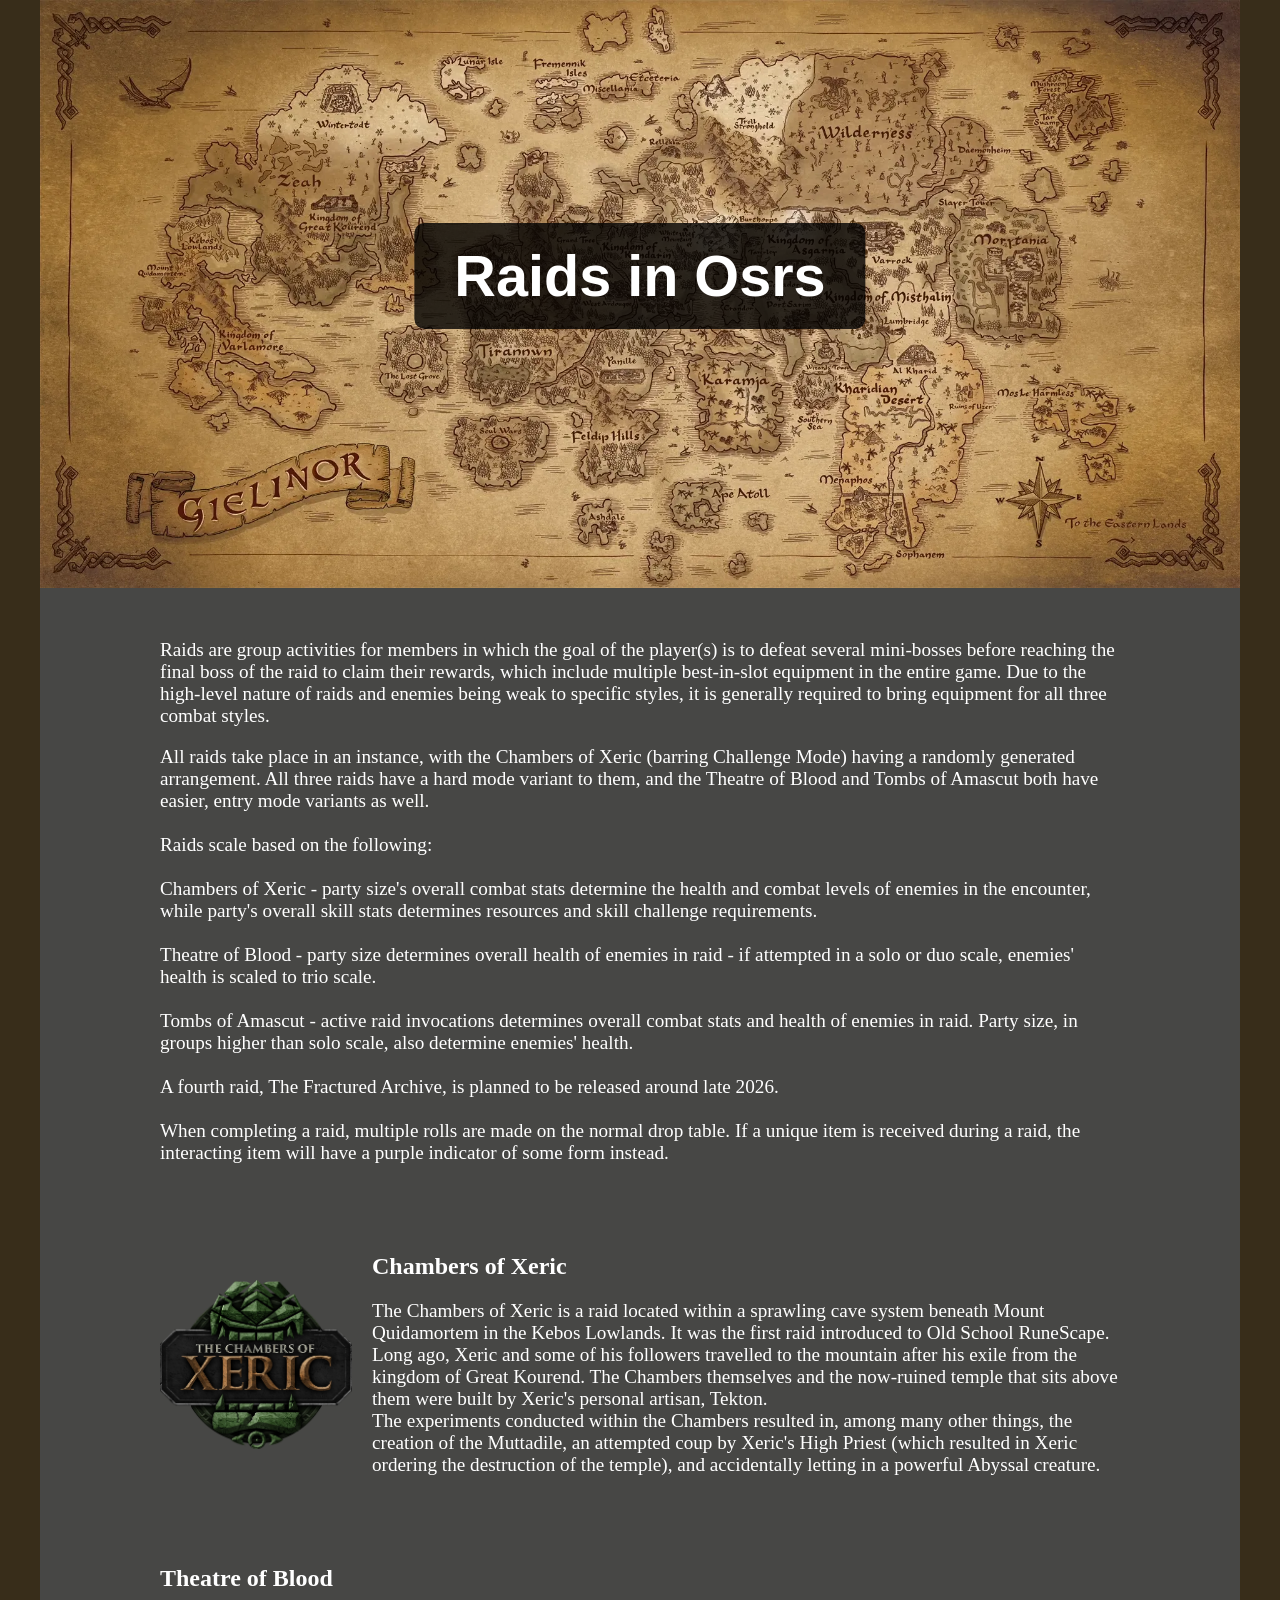
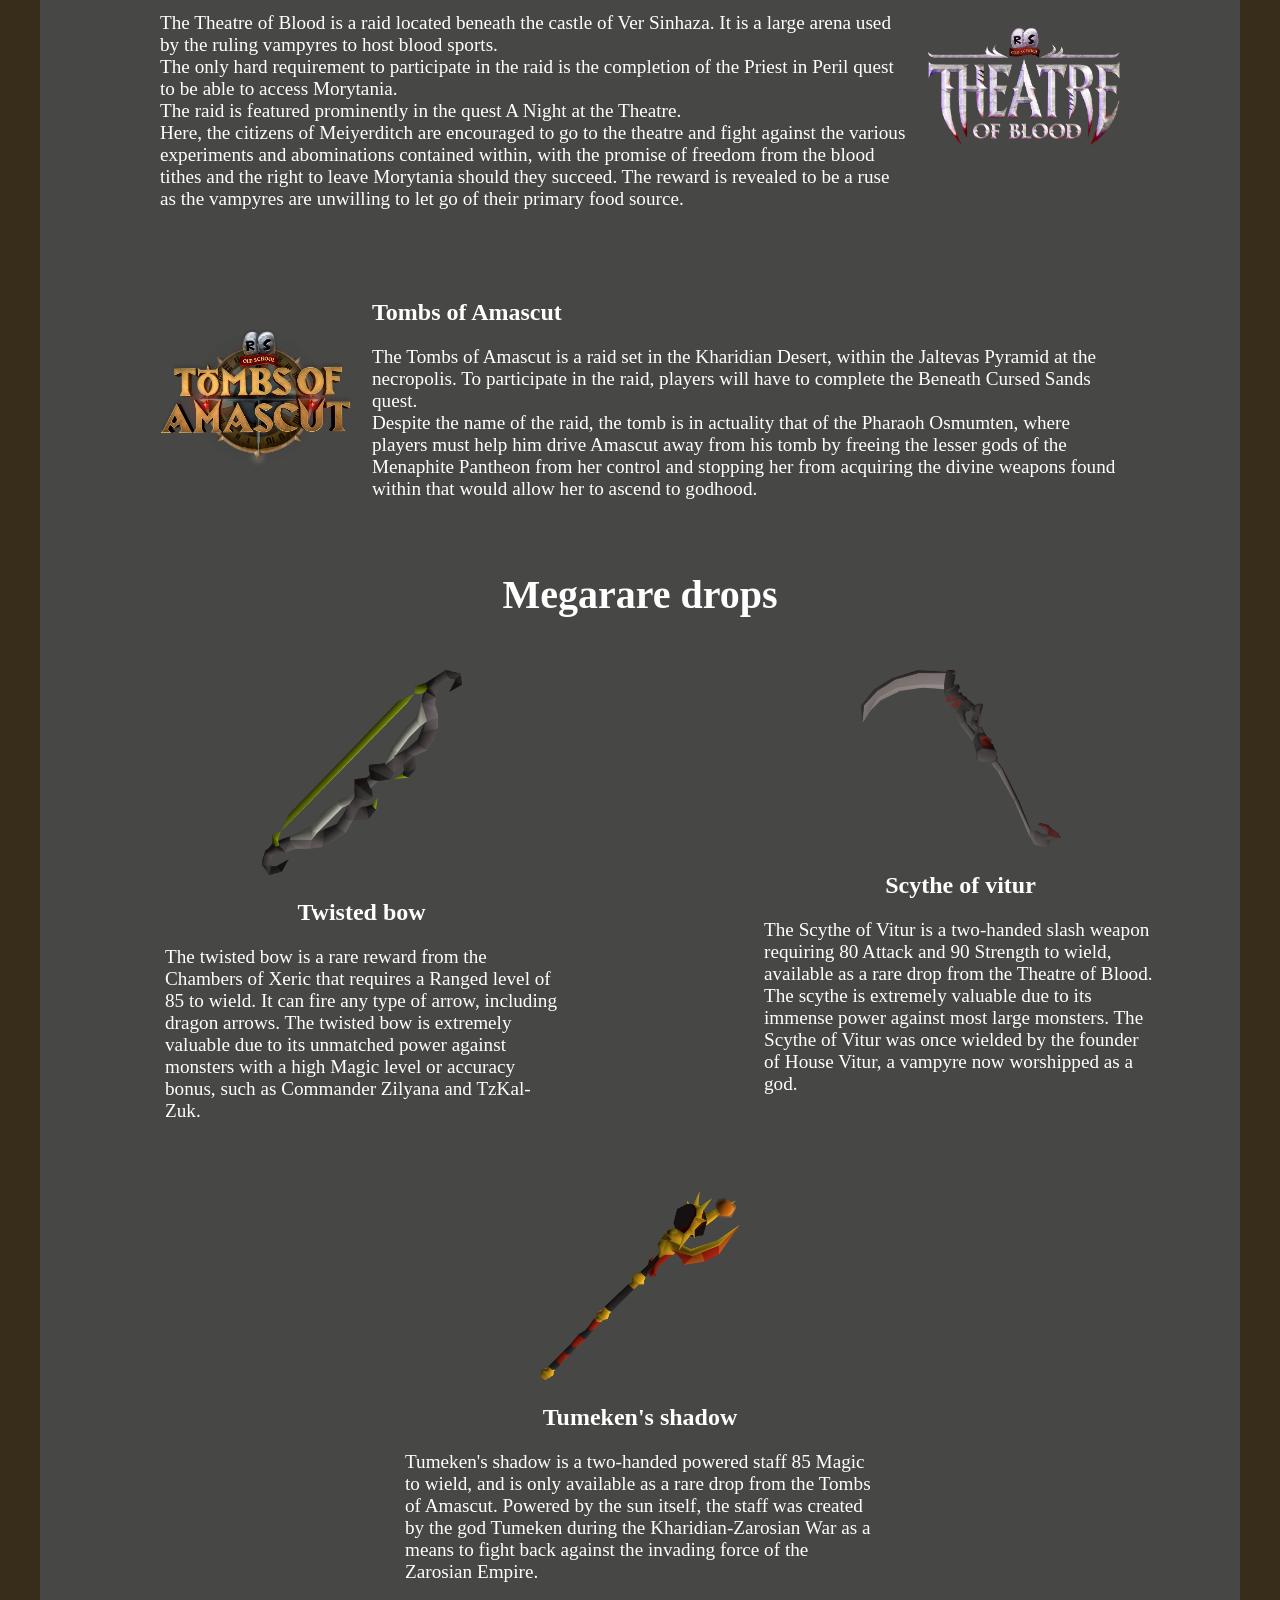
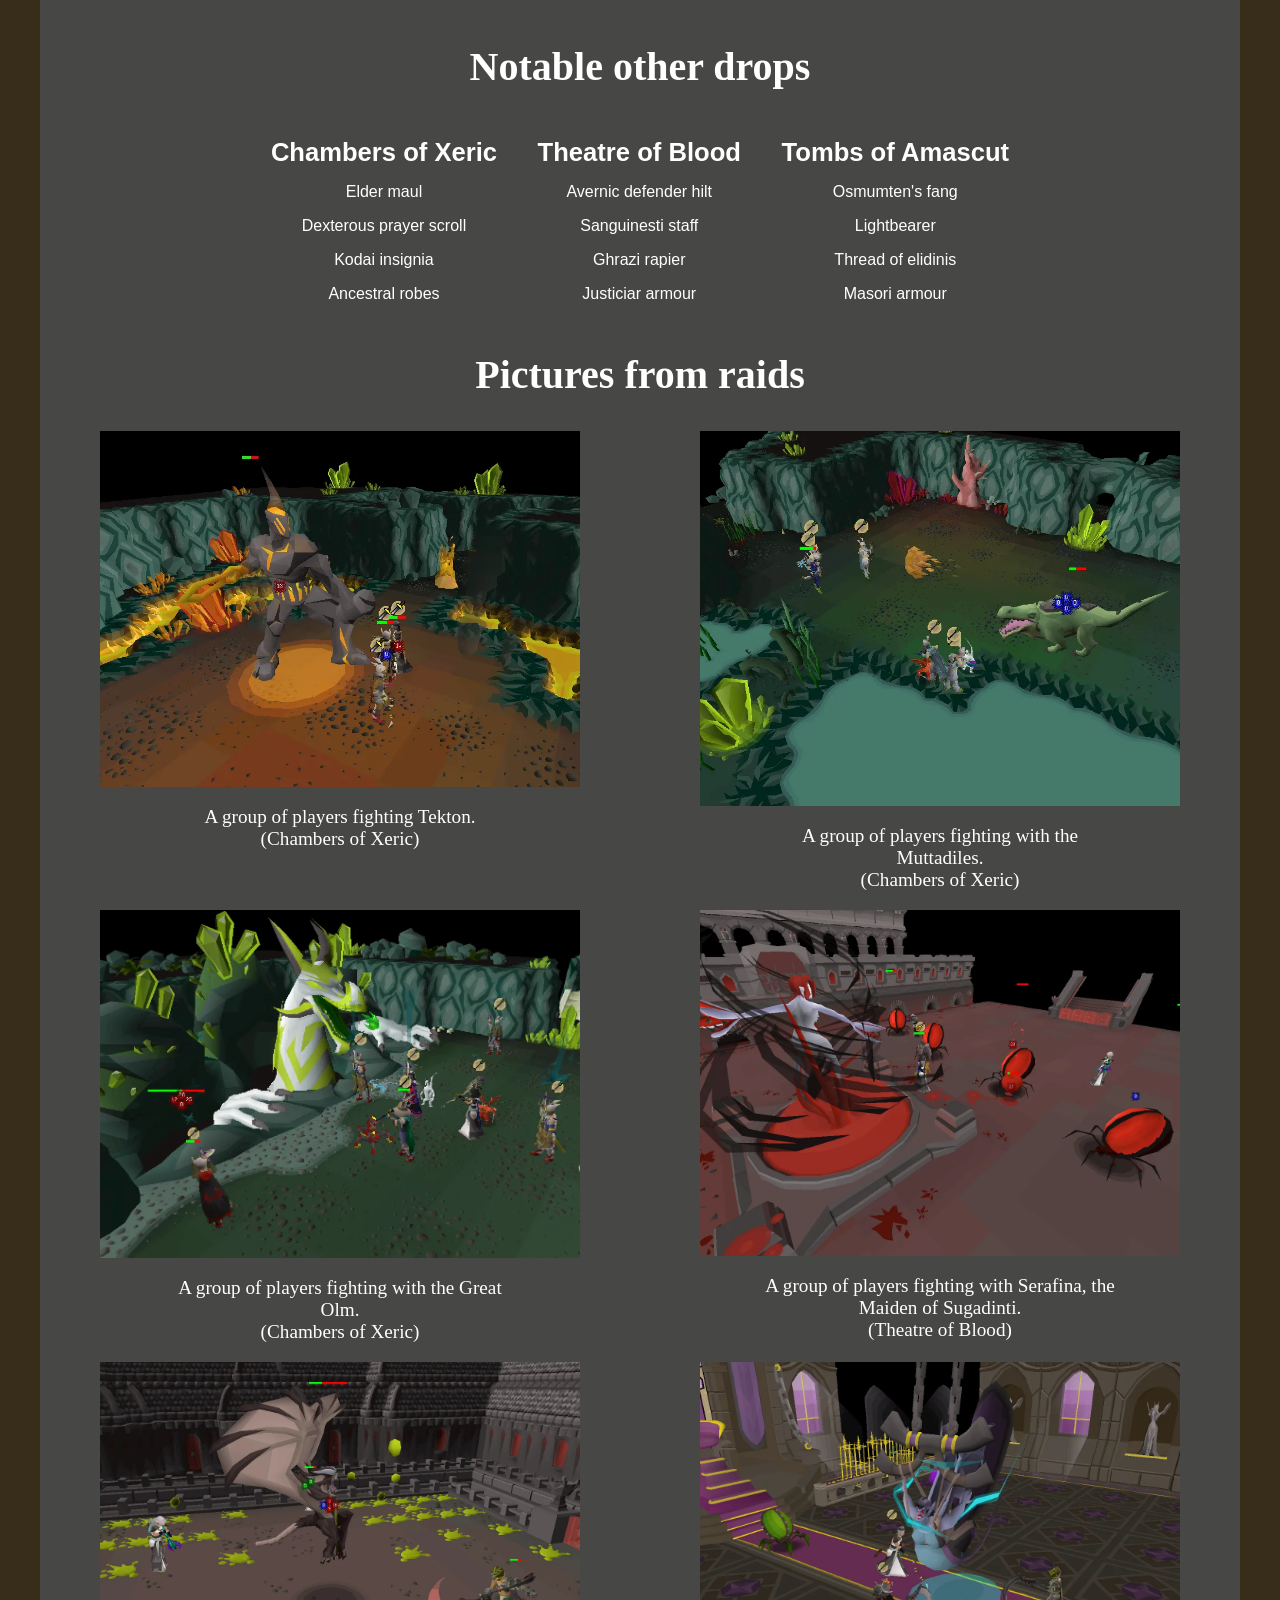
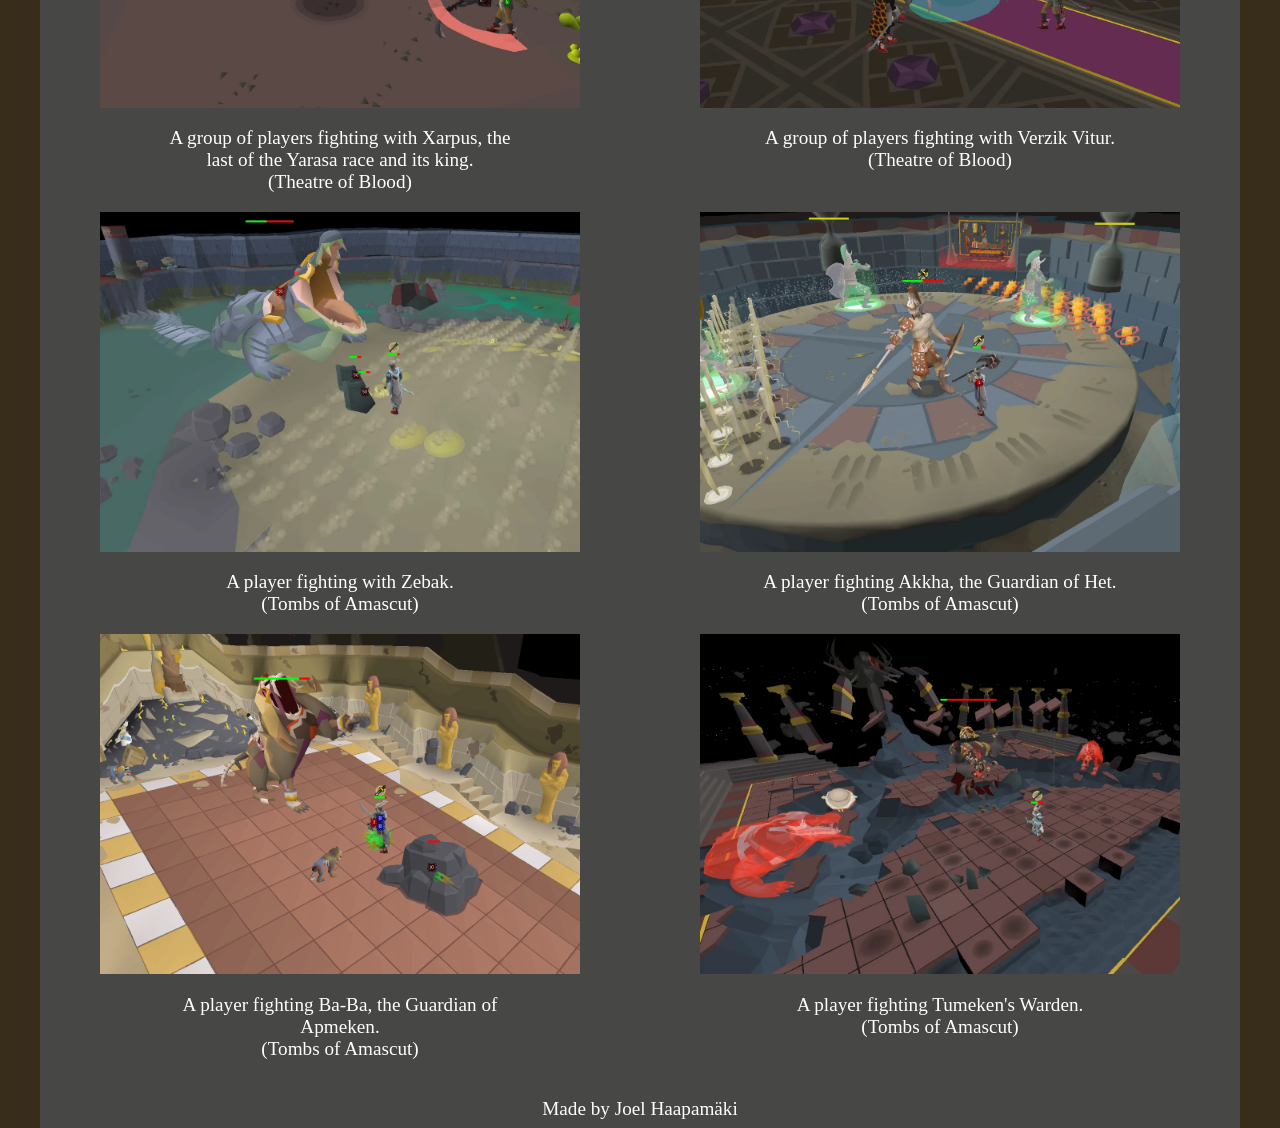
==== Web-02.html @ e230827a "Add files via upload" ====
<!DOCTYPE html>
<html lang="en">

<head>
    <meta charset="UTF-8">
    <meta name="viewport" content="width=device-width, initial-scale=1.0">
    <title>Osrs raids</title>
    <link rel="stylesheet" type="text/css" href="style.css">
</head>

<body>
    <header class="header">
        <div id="banner">
            <img src="Gielinor_map_poster.webp" alt="Picture of Gielinor">
            <h1>Raids in Osrs</h1>
        </div>
    </header>
<main>
        <div id="main-text">
            <p>
                Raids are group activities for members in which the goal of the player(s) is to defeat several mini-bosses before reaching the final boss of the raid to claim their rewards, which include multiple best-in-slot equipment in the entire game. 
                Due to the high-level nature of raids and enemies being weak to specific styles, it is generally required to bring equipment for all three combat styles.
            </p>
            <p>
                All raids take place in an instance, with the Chambers of Xeric (barring Challenge Mode) having a randomly generated arrangement. 
                All three raids have a hard mode variant to them, and the Theatre of Blood and Tombs of Amascut both have easier, entry mode variants as well.
                <br><br>
                Raids scale based on the following:
                <br><br>
                Chambers of Xeric - party size's overall combat stats determine the health and combat levels of enemies in the encounter, while party's overall skill stats determines resources and skill challenge requirements.
                <br><br>
                Theatre of Blood - party size determines overall health of enemies in raid - if attempted in a solo or duo scale, enemies' health is scaled to trio scale.
                <br><br>
                Tombs of Amascut - active raid invocations determines overall combat stats and health of enemies in raid. Party size, in groups higher than solo scale, also determine enemies' health.
                <br><br>
                A fourth raid, The Fractured Archive, is planned to be released around late 2026.
                <br><br>
                When completing a raid, multiple rolls are made on the normal drop table. If a unique item is received during a raid, the interacting item will have a purple indicator of some form instead.
            </p>
        </div>
    </main>
    <section class="raids">
        <div class="card">
            <img src="Chambers_of_Xeric_logo.webp" alt="Picture of Chambers of Xeric logo">
            <div class="card-content">
                <h2>Chambers of Xeric</h2>
                <p>
                    The Chambers of Xeric is a raid located within a sprawling cave system beneath Mount Quidamortem in the Kebos Lowlands. It was the first raid introduced to Old School RuneScape.
                    <br>
                    Long ago, Xeric and some of his followers travelled to the mountain after his exile from the kingdom of Great Kourend. 
                    The Chambers themselves and the now-ruined temple that sits above them were built by Xeric's personal artisan, Tekton. 
                    <br>
                    The experiments conducted within the Chambers resulted in, among many other things, the creation of the Muttadile, an attempted coup by Xeric's High Priest (which resulted in Xeric ordering the destruction of the temple), and accidentally letting in a powerful Abyssal creature.
                </p>
            </div>
        </div>
        <div class="card tob">
            <img src="Theatre_of_Blood_logo.webp" alt="Picture of Theatre of Blood logo">
            <div class="card-content">
                <h2>Theatre of Blood</h2>
                <p>
                    The Theatre of Blood is a raid located beneath the castle of Ver Sinhaza. It is a large arena used by the ruling vampyres to host blood sports. 
                    <br>
                    The only hard requirement to participate in the raid is the completion of the Priest in Peril quest to be able to access Morytania. 
                    <br>
                    The raid is featured prominently in the quest A Night at the Theatre.
                    <br>
                    Here, the citizens of Meiyerditch are encouraged to go to the theatre and fight against the various experiments and abominations contained within, with the promise of freedom from the blood tithes and the right to leave Morytania should they succeed. 
                    The reward is revealed to be a ruse as the vampyres are unwilling to let go of their primary food source.
                </p>
            </div>
        </div>
        <div class="card">
            <img src="Tombs_of_Amascut.webp" alt="Picture of Tombs of Amascut logo">
            <div class="card-content">
                <h2>Tombs of Amascut</h2>
                <p>
                    The Tombs of Amascut is a raid set in the Kharidian Desert, within the Jaltevas Pyramid at the necropolis. To participate in the raid, players will have to complete the Beneath Cursed Sands quest.
                    <br>
                    Despite the name of the raid, the tomb is in actuality that of the Pharaoh Osmumten, where players must help him drive Amascut away from his tomb 
                    by freeing the lesser gods of the Menaphite Pantheon from her control and stopping her from acquiring the divine weapons found within that would allow her to ascend to godhood.
                </p>
            </div>
        </div>
    </section>
    <div class="title-mega">
        <h1>Megarare drops</h1>
    </div>
    <section class="megarares">
        <div class="mega" id="Rare1">
            <img src="Twisted_bow_detail.webp" alt="Picture of Twisted bow">
                <h2>Twisted bow</h2>
                <p>
                    The twisted bow is a rare reward from the Chambers of Xeric that requires a Ranged level of 85 to wield. It can fire any type of arrow, including dragon arrows. 
                    The twisted bow is extremely valuable due to its unmatched power against monsters with a high Magic level or accuracy bonus, such as Commander Zilyana and TzKal-Zuk.
                </p>
        </div>
        <div class="mega" id="Rare2">
            <img src="Scythe_of_vitur_detail.webp" alt="Picture of Scythe of Vitur">
            <h2>Scythe of vitur</h2>
            <p>
                The Scythe of Vitur is a two-handed slash weapon requiring 80 Attack and 90 Strength to wield, available as a rare drop from the Theatre of Blood. 
                The scythe is extremely valuable due to its immense power against most large monsters.
                The Scythe of Vitur was once wielded by the founder of House Vitur, a vampyre now worshipped as a god.
            </p>
        </div>
        <div class="mega" id="Rare3">
            <img src="Tumekens_shadow_detail.webp" alt="Picture of Tumeken's Shadow">
            <h2>Tumeken's shadow</h2>
            <p>
                Tumeken's shadow is a two-handed powered staff 85 Magic to wield, and is only available as a rare drop from the Tombs of Amascut.
                Powered by the sun itself, the staff was created by the god Tumeken during the Kharidian-Zarosian War as a means to fight back against the invading force of the Zarosian Empire.
            </p>
        </div>
    </section>
    <div class="title-drops">
        <h1>Notable other drops</h1>
    </div>
    <table>
    <tr>
        <th>Chambers of Xeric</th>
        <th>Theatre of Blood</th>
        <th>Tombs of Amascut</th>
    </tr>
    <tr>
        <td>Elder maul</td>
        <td>Avernic defender hilt</td>
        <td>Osmumten's fang</td>
    </tr>
    <tr>
        <td>Dexterous prayer scroll</td>
        <td>Sanguinesti staff</td>
        <td>Lightbearer</td>
    </tr>
    <tr>
        <td>Kodai insignia</td>
        <td>Ghrazi rapier</td>
        <td>Thread of elidinis</td>
    </tr>
    <tr>
        <td>Ancestral robes</td>
        <td>Justiciar armour</td>
        <td>Masori armour</td>
    </tr>
    </table>
    <div>
        <h2 class="gallery-h2">Pictures from raids</h2>
        <div class="gallery">
            <div class="pic">
                <img src="Fighting_Tekton.webp" alt="Players fighting Tekton">
                <p>A group of players fighting Tekton.<br>(Chambers of Xeric)</p>
            </div>
            <div class="pic">
                <img src="Fighting_Muttadile.webp" alt="Players fighting Muttadile">
                <p>A group of players fighting with the Muttadiles.<br>(Chambers of  Xeric)</p>
            </div>
            <div class="pic">
                <img src="Fighting_Great_Olm.webp" alt="Players fighting the Great Olm.">
                <p>A group of players fighting with the Great Olm.<br>(Chambers of  Xeric)</p>
            </div>
            <div class="pic">
                <img src="Fighting_The_Maiden_of_Sugadinti.webp" alt="Players fighting the Serafina, the Maiden of Sugadinti.">
                <p>A group of players fighting with Serafina, the Maiden of Sugadinti.<br>(Theatre of Blood)</p>
            </div>
            <div class="pic">
                <img src="Fighting_Xarpus.webp" alt="Players fighting the Xarpus.">
                <p>A group of players fighting with Xarpus, the last of the Yarasa race and its king.<br>(Theatre of Blood)</p>
            </div>
            <div class="pic">
                <img src="Fighting_Verzik_Vitur.webp" alt="Players fighting Verzik Vitur">
                <p>A group of players fighting with Verzik Vitur.<br>(Theatre of Blood)</p>
            </div>
            <div class="pic">
                <img src="Tombs_of_Amascut_-_Fighting_Zebak.webp" alt="Player fighting Zebak">
                <p>A player fighting with Zebak.<br>(Tombs of Amascut)</p>
            </div>
            <div class="pic">
                <img src="Tombs_of_Amascut_-_Fighting_Akkha.webp" alt="Player fighting Akkha">
                <p>A player fighting Akkha, the Guardian of Het.<br>(Tombs of Amascut)</p>
            </div>
            <div class="pic" id="BaBa">
                <img src="Tombs_of_Amascut_-_Fighting_Ba-Ba.png" alt="Player fighting Ba-Ba">
                <p>A player fighting Ba-Ba, the Guardian of Apmeken.<br>(Tombs of Amascut)</p>
            </div>
            <div class="pic" id="Warden">
                <img src="Tombs_of_Amascut_-_fighting_Tumekens_Warden.webp" alt="Player fighting Tumeken's Warden">
                <p>A player fighting Tumeken's Warden.<br>(Tombs of Amascut)</p>
            </div>
        </div>
    </div>
    <footer>
        <p>Made by Joel Haapamäki</p>
    </footer>
</body>
</html>
---- style.css ----
body{
    background-color: #474745;
    max-width: 1200px;
    margin: 0 auto;
    padding: 0px;
    height: auto;
}
html{
    background-color: #382D1A;
}
.header{
    text-align: center;
    font-size: 1.8em;
    font-family:Verdana, Geneva, Tahoma, sans-serif;
}
img{
    width: 100%;
    height: 50%;
}
#banner {
    position: relative;
}
#banner h1 {
    position: absolute;
    top: 40%;
    left: 50%;
    transform: translate(-50%, -50%);
    color: rgb(255, 255, 255);
    background-color: rgba(0, 0, 0, 0.8);
    padding: 20px 40px;
    border-radius: 10px;
}
#main-text{
    padding: 25px;
    width: 80%;
    margin: 0 auto;
}
h1{
    padding: 0px;
}
p{
    font-size: 1.2em;
    color: white;
}
.card{
    display: flex;
    align-items: center;
    gap: 20px;
    color: white;
    padding: 25px 25px;
    width: 80%;
    margin: 0 auto;
}
.card img{
    width: 20%;
}
.card-content {
  flex: 1;
}
.tob{
  flex-direction: row-reverse;
}
.title-mega{
    text-align: center;
    color: white;
    padding-bottom: 25px;
}
.title-mega h1{
    font-size: 2.5em;
}
.megarares{
    display: flex;
    flex-wrap: wrap;
    justify-content: center;
    align-items: flex-start;
    gap: 40px;
}
.mega{
    gap: 20px;
    color: white;
    padding: 0px 68px;
    flex: 33%;
    text-align: center;
    margin: 0 auto;
}
.mega img{
    width: 200px;
}
.mega p{
    text-align: center;
    max-width: 100%;
    overflow-wrap: break-word;
}
#Rare1{
    padding-left: 110px;
    height: auto;
}
#Rare3{
    padding-top: 30px;
    height: auto;
}
#Rare1 p{
    padding: 0%;
    text-align: left;
    margin: auto 15px;
}
#Rare2 p{
    padding: 0%;
    text-align: left;
    margin: auto 15px;
}
#Rare3 p{
    padding: 0%;
    margin: 0px 297px;
    text-align: left;
}
table {
  font-family: arial, sans-serif;
  border-collapse: collapse;
  width: 65%;
  margin: 40px auto;
}
th{
    font-size: 1.6em;
}
td, th {
  text-align: center;
  padding: 8px;
  color: rgb(255, 255, 255);
}
.title-drops{
    text-align: center;
    color: white;
    margin-top: 60px;
}
.title-drops h1{
    font-size: 2.5em;
}
.gallery-h2{
    text-align: center;
    color: white;
    font-size: 2.5em;
}
.gallery{
    display: flex;
    flex-wrap: wrap;
    justify-content: center;
}
.pic{
    display: flex;
    flex-direction: column;
    align-items: center;
    color: white;
    padding: 0px 0px;
    flex: 35%;
    text-align: center;
}
.pic img {
    height: auto;
    padding: 0px;
    width: 80%;
}
.pic p{
    width: 60%;
}
footer{
    background-color: #474745;
    max-width: 1200px;
    height: 30px;
}
footer p{
    text-align: center;
}
@media (max-width: 1100px){
    #Rare3 p{
    padding: 0%;
    margin: 0px 160px;
    text-align: left;
}
}
@media (max-width: 1055px){
    #Rare3 p{
    padding: 0%;
    margin: 0px 0px;
    text-align: left;
}
#Rare3{
    padding-top: 0px;
    height: auto;
}
#Rare1 p {
    padding: 0%;
    text-align: left;
    margin: auto 185px;
}
}
@media (max-width: 944px){
#Rare3 p{
    padding: 0%;
    margin: 0px 0px;
    text-align: left;
}
.card img {
    width: 40%;
}
#Rare3{
    padding-top: 0px;
    height: auto;
}
#Rare1 p {
    padding: 0%;
    text-align: left;
    margin: auto 0px;
}
.megarares {
    display: flex;
    flex-wrap: wrap;
    justify-content: center;
    align-items: flex-start;
    gap: 60px;
}
}
@media (max-width: 944px){
.card {
    display: flex;
    align-items: center;
    flex-direction: column;
    gap: 20px;
    color: white;
    padding: 25px 25px;
    width: 80%;
    margin: 0 auto;
}
.card img {
    width: 30%;
}
.megarares {
    display: flex;
    flex-wrap: wrap;
    flex-direction: column;
    justify-content: center;
    align-items: flex-start;
    gap: 60px;
}
#Rare1 {
    text-align: center;
    padding-left: 68px;
}
#Rare2 p {
    padding: 0%;
    text-align: left;
    margin: auto 0px;
}
#Warden{
    height: 100%;
    width: 100%;
}
#BaBa{
    height: 100%;
    width: 100%;
}
}
@media (max-width: 800px){
.gallery {
    display: flex;
    justify-content: center;
    flex-direction: column;
}
#banner h1 {
    position: absolute;
    top: 35%;
    left: 50%;
    transform: translate(-50%, -50%);
    color: rgb(255, 255, 255);
    background-color: rgba(0, 0, 0, 0.8);
    padding: 20px 40px;
    border-radius: 10px;
}
}
@media (max-width: 625px){
#banner h1 {
    position: absolute;
    top: 35%;
    left: 50%;
    transform: translate(-50%, -50%);
    color: rgb(255, 255, 255);
    background-color: rgba(0, 0, 0, 0.8);
    padding: 20px 40px;
    border-radius: 10px;
}
.header {
    text-align: center;
    font-size: 1em;
    font-family: Verdana, Geneva, Tahoma, sans-serif;
}
.card img {
    width: 70%;
}
}
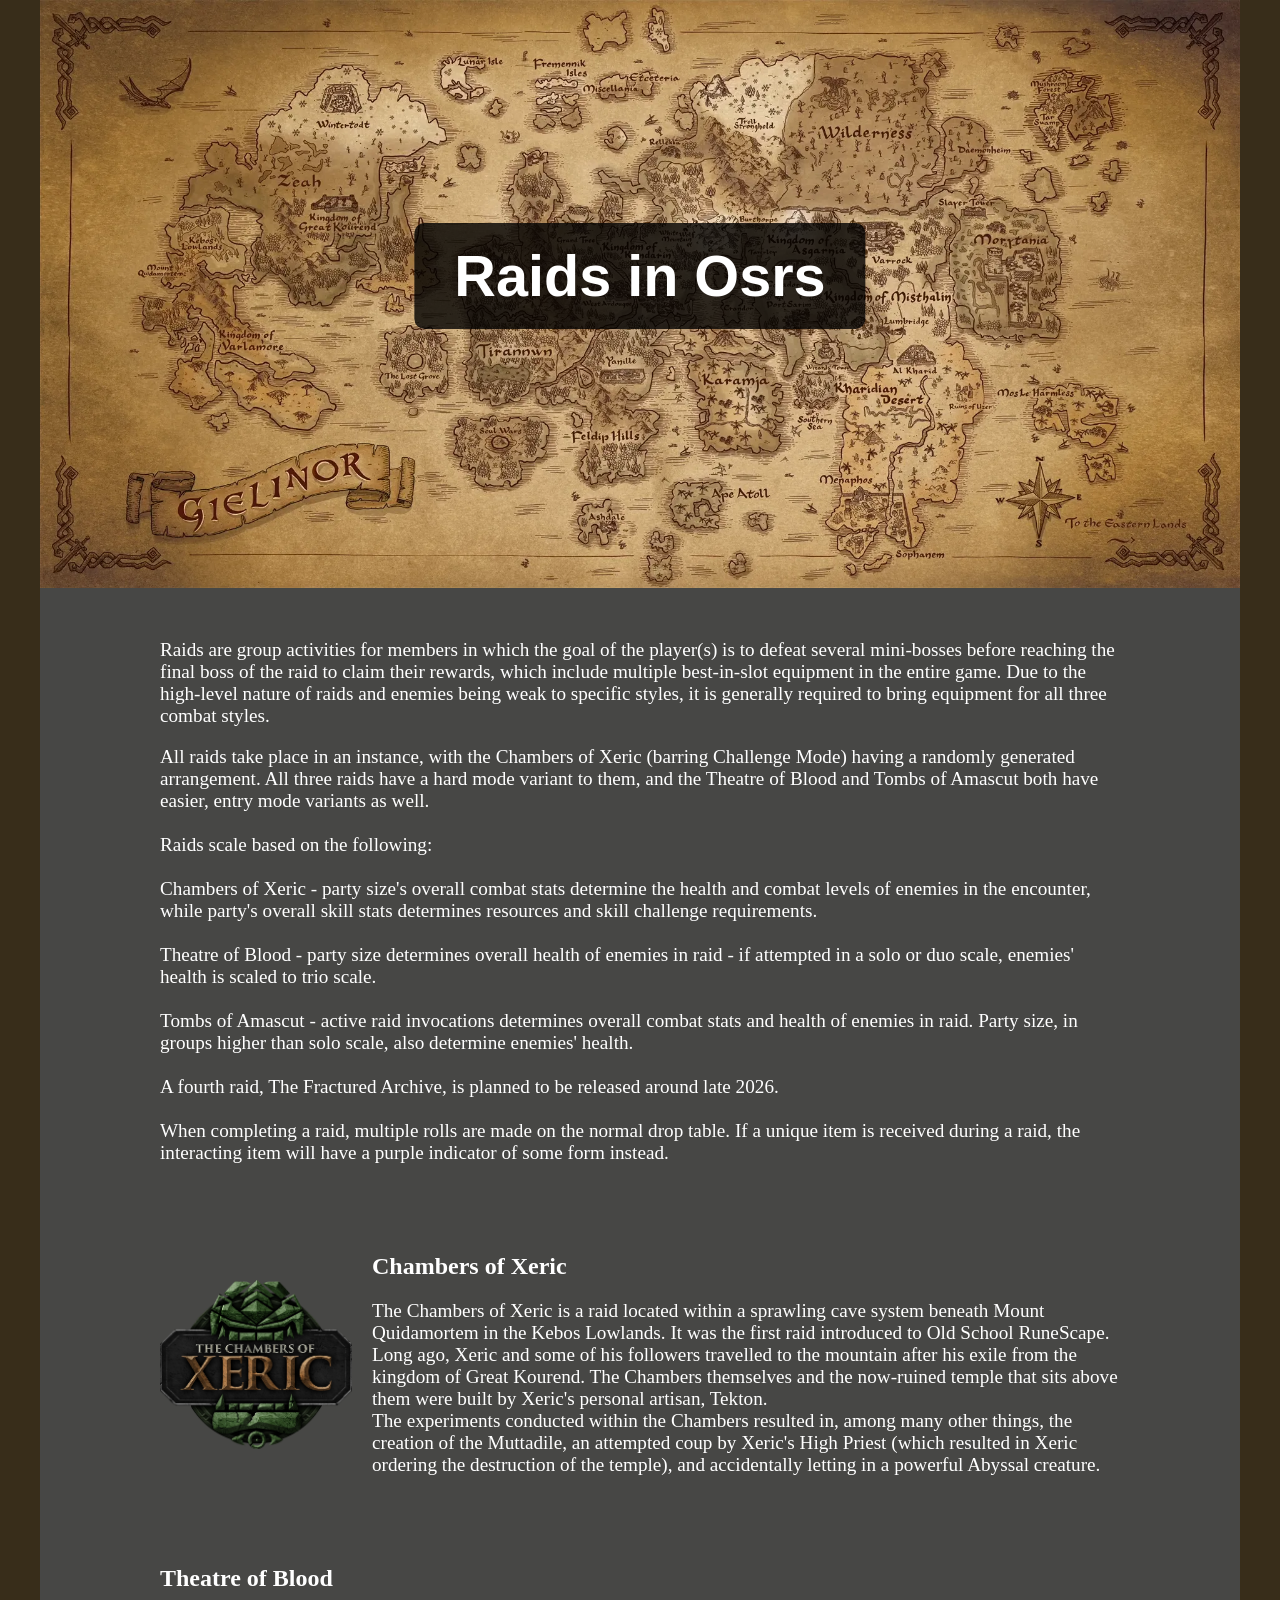
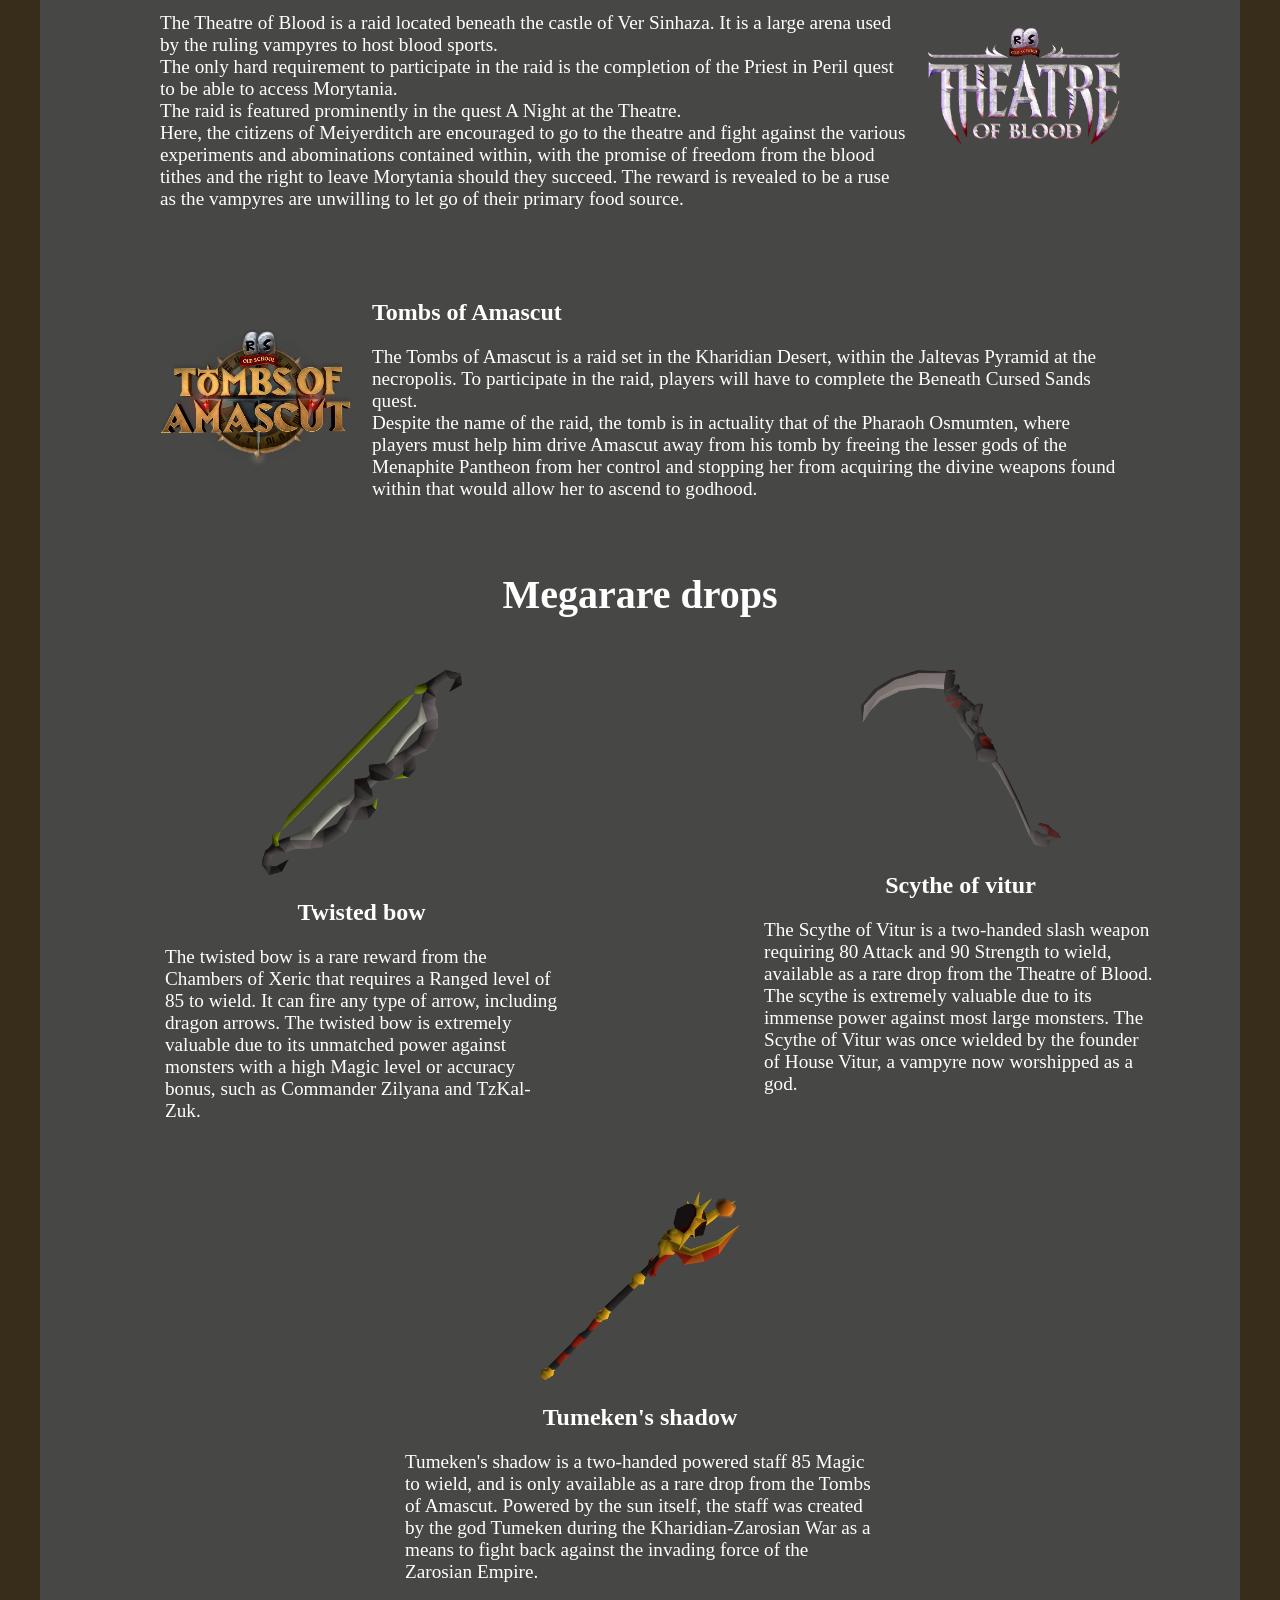
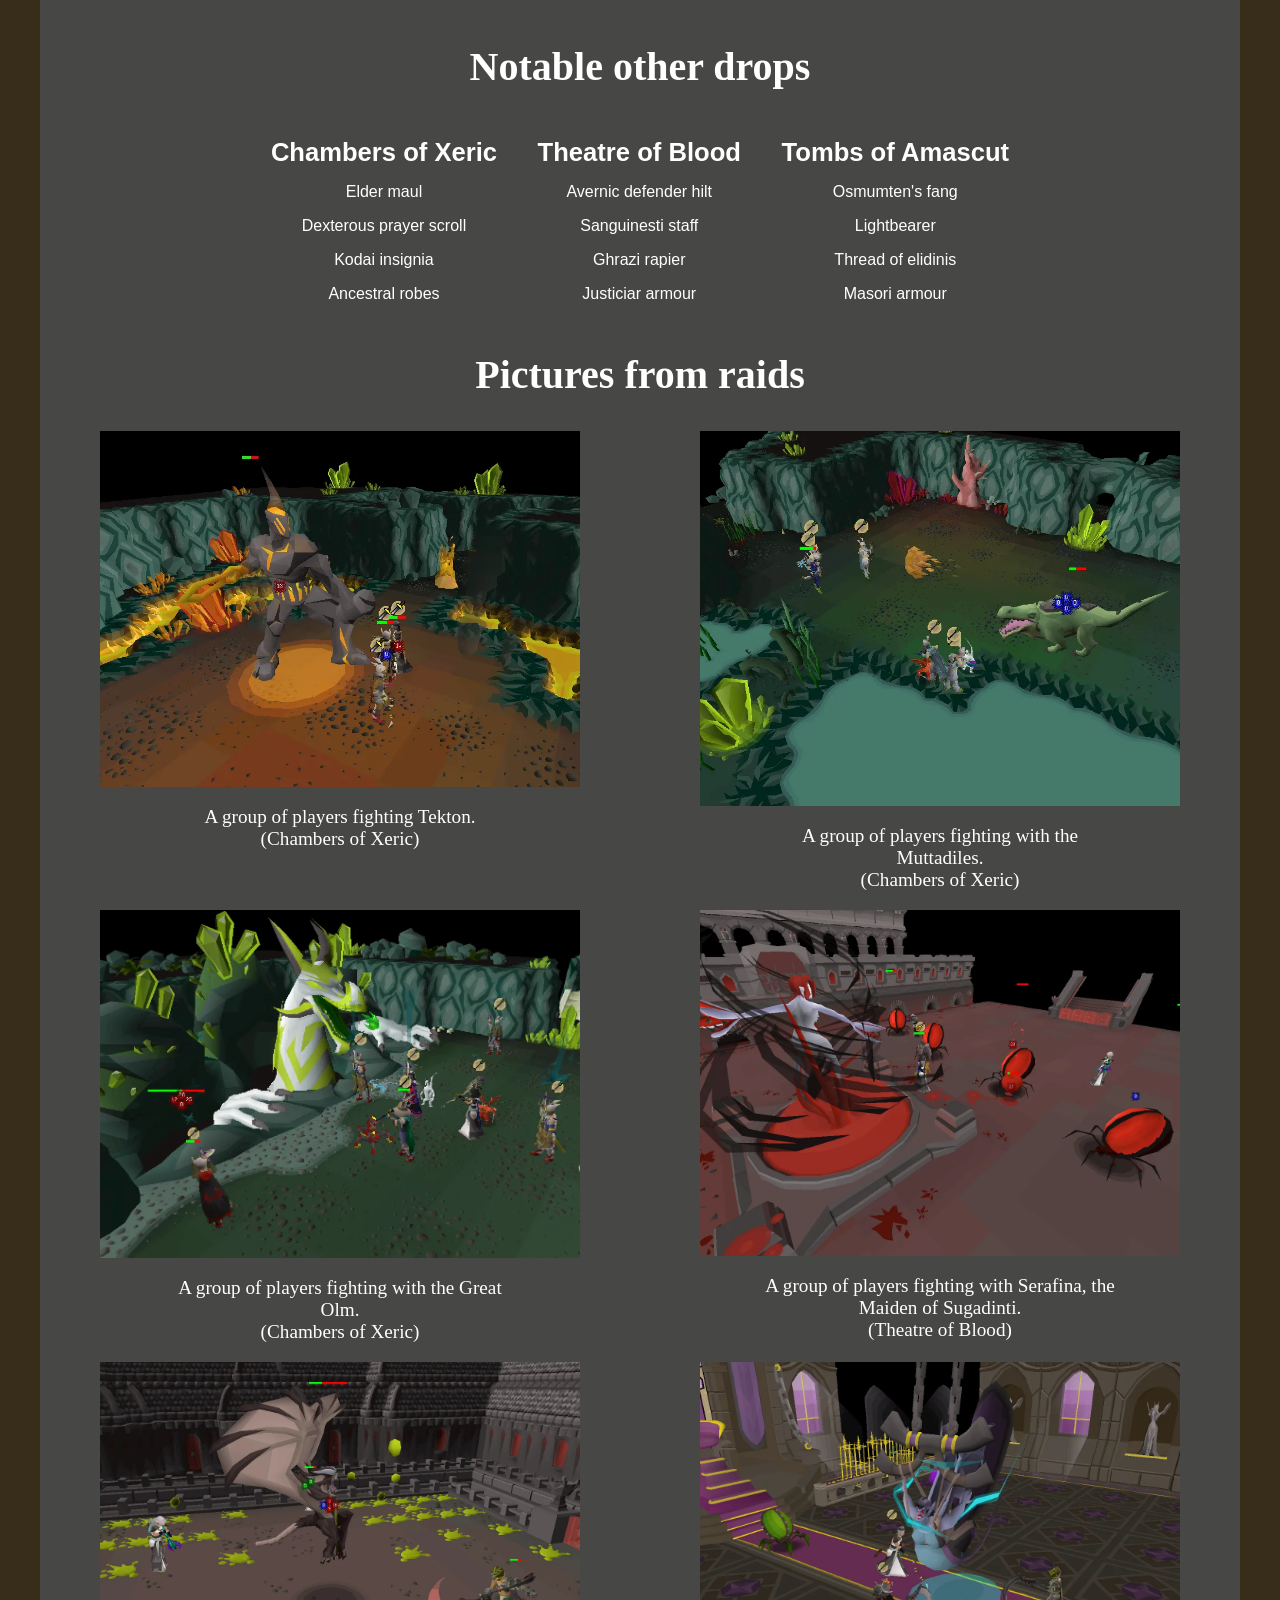
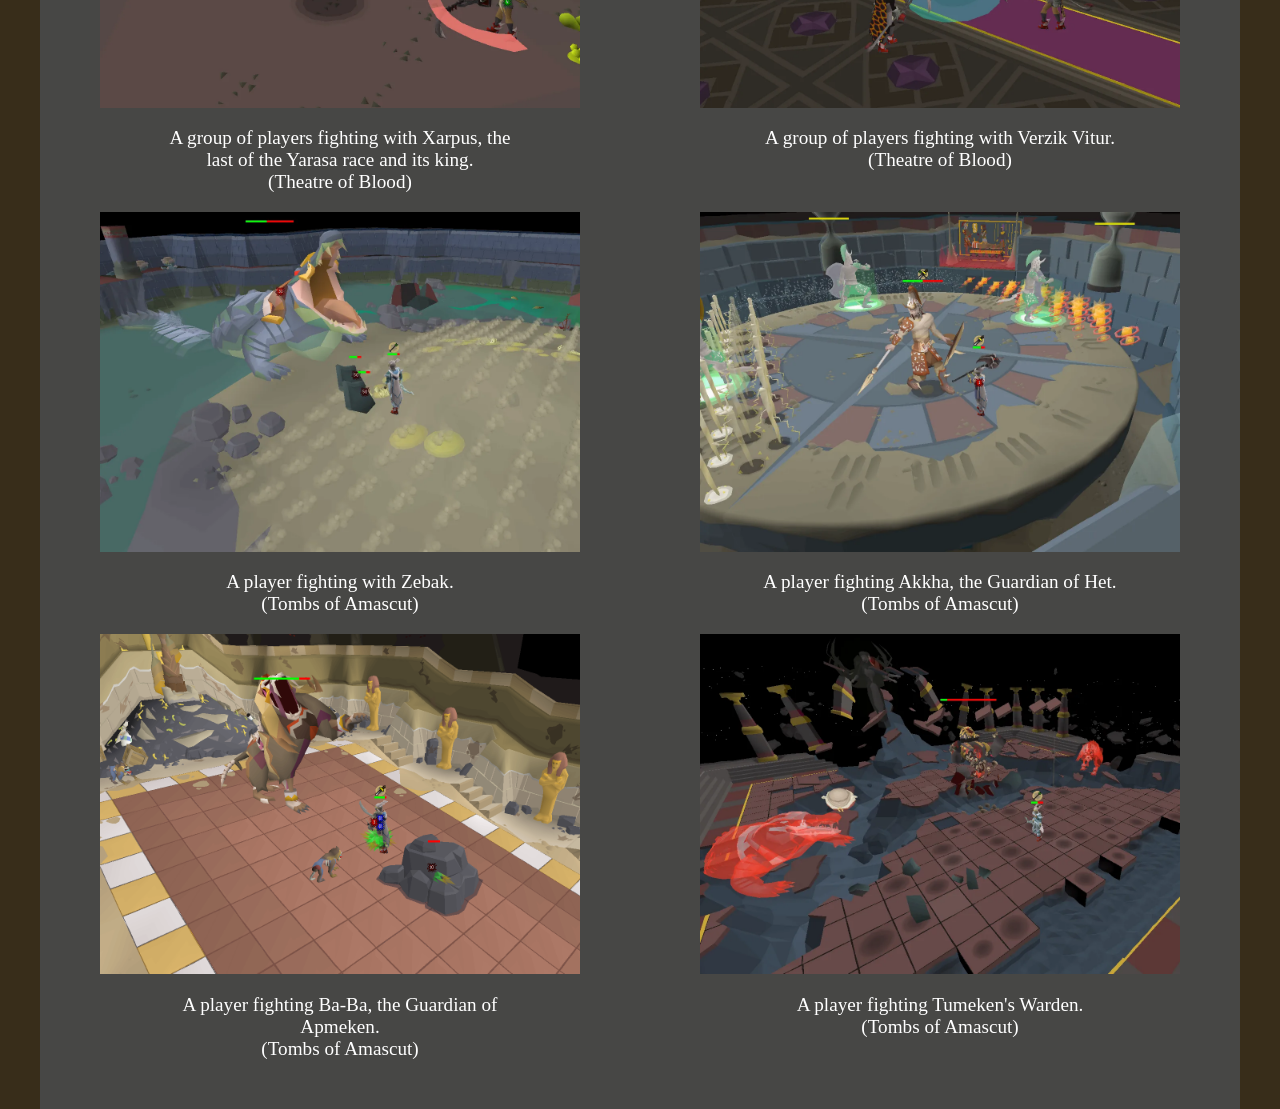
==== commit 0c2e3ca1: "Add files via upload" ====
--- a/Web-02.html
+++ b/Web-02.html
@@ -188,8 +188,6 @@
             </div>
         </div>
     </div>
-    <footer>
-        <p>Made by Joel Haapamäki</p>
-    </footer>
+    <footer></footer>
 </body>
 </html>
